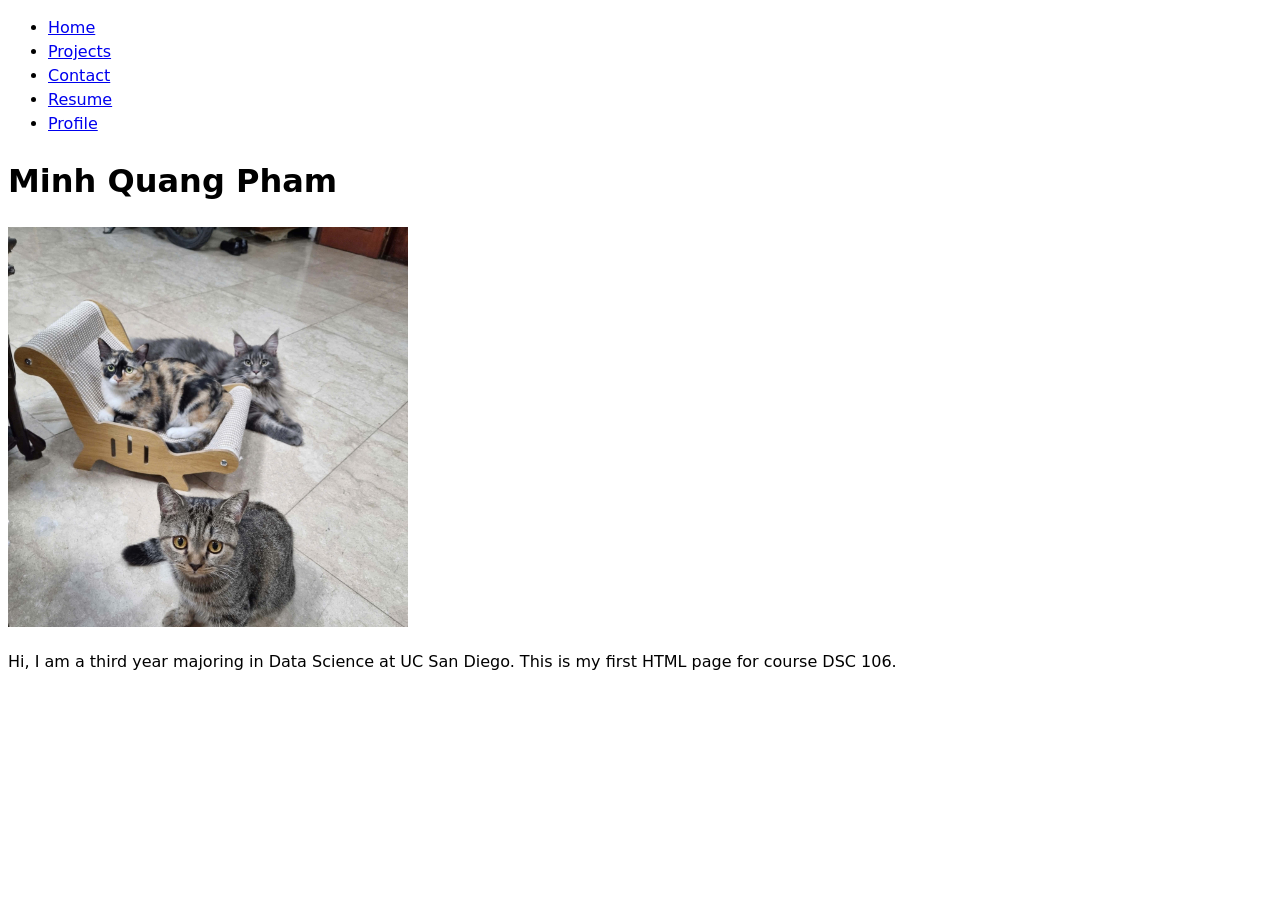
==== index.html @ 18d8a277 "Update index.html" ====
<!DOCTYPE html>
<html lang="en">
<head>
    <meta charset="UTF-8">
    <meta name="viewport" content="width=device-width, initial-scale=1.0">
    <title>Minh Quang Pham: Personal site and portfolio</title>
    <link href="style.css" rel="stylesheet"> 
</head>
<body>
    <nav>
        <ul>
            <li><a href="index.html">Home</a></li>
            <li><a href="projects/index.html">Projects</a></li>
            <li><a href="contact/index.html">Contact</a></li>
            <li><a href="resume/index.html">Resume</a></li>
            <li><a href="https://github.com/Minh24y5/" target="_blank">Profile</a></li>
        </ul>
    </nav>
    <h1>Minh Quang Pham</h1>
    <img src="images/cats.jpg" alt="A picture of my three cute cats" width="400" height="400" />
    <p>Hi, I am a third year majoring in Data Science at UC San Diego. This is my first HTML page for course DSC 106.</p>
</body>
</html>
---- style.css ----
body {
  /* Set line height to 1.5 times the font size
	   and use the OS’s UI font as the website font
	 */
  font: 100%/1.5 system-ui;
}
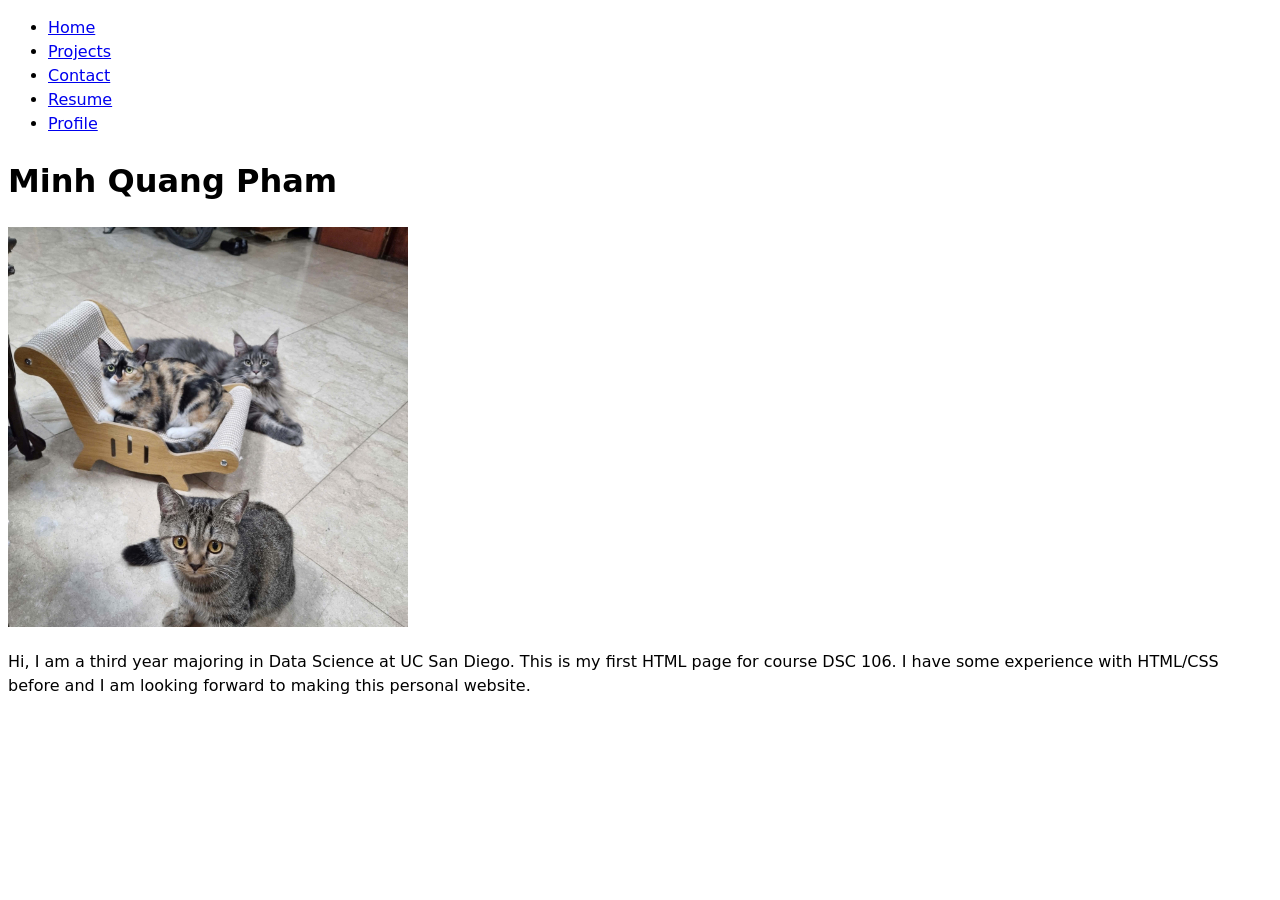
==== commit 53af441a: "Update index.html" ====
--- a/index.html
+++ b/index.html
@@ -18,6 +18,6 @@
     </nav>
     <h1>Minh Quang Pham</h1>
     <img src="images/cats.jpg" alt="A picture of my three cute cats" width="400" height="400" />
-    <p>Hi, I am a third year majoring in Data Science at UC San Diego. This is my first HTML page for course DSC 106.</p>
+    <p>Hi, I am a third year majoring in Data Science at UC San Diego. This is my first HTML page for course DSC 106. I have some experience with HTML/CSS before and I am looking forward to making this personal website. </p>
 </body>
 </html>
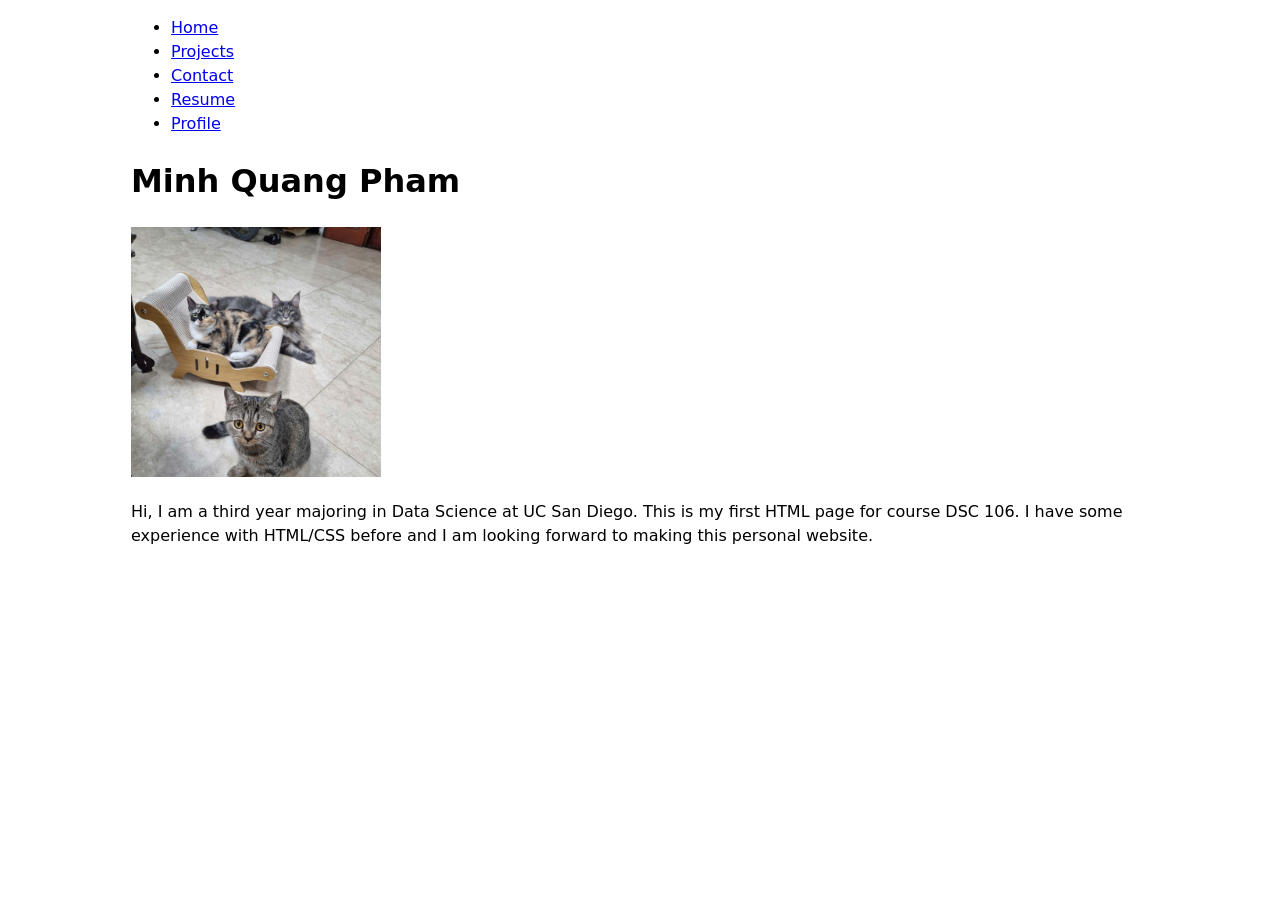
==== commit c70b0521: "Update index.html" ====
--- a/index.html
+++ b/index.html
@@ -17,7 +17,10 @@
         </ul>
     </nav>
     <h1>Minh Quang Pham</h1>
-    <img src="images/cats.jpg" alt="A picture of my three cute cats" width="400" height="400" />
-    <p>Hi, I am a third year majoring in Data Science at UC San Diego. This is my first HTML page for course DSC 106. I have some experience with HTML/CSS before and I am looking forward to making this personal website. </p>
+    <img src="images/cats.jpg" alt="A picture of my three cute cats" width="250" height="250" />
+    <p>Hi, I am a third year majoring in Data Science at UC San Diego.
+    This is my first HTML page for course DSC 106. 
+    I have some experience with HTML/CSS before and I am looking forward to making this personal website. 
+    </p>
 </body>
 </html>
--- a/style.css
+++ b/style.css
@@ -3,4 +3,7 @@
 	   and use the OS’s UI font as the website font
 	 */
   font: 100%/1.5 system-ui;
+  
+  max-width: 100ch;
+  margin-inline: max(1em, (100% - 100ch) / 2);
 }
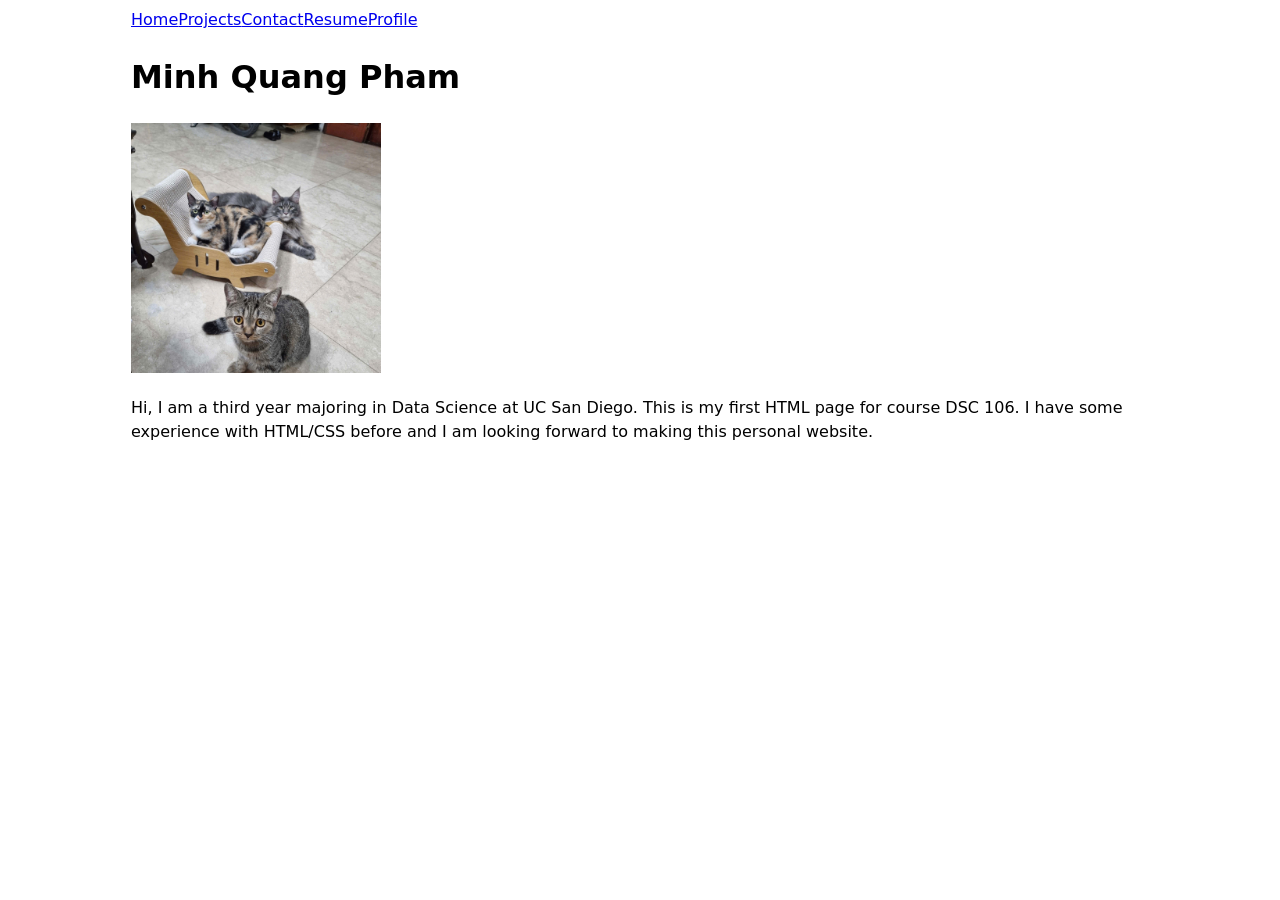
==== commit 94f64a45: "added class current" ====
--- a/index.html
+++ b/index.html
@@ -9,7 +9,7 @@
 <body>
     <nav>
         <ul>
-            <li><a href="index.html">Home</a></li>
+            <li><a href="index.html" class="current">Home</a></li>
             <li><a href="projects/index.html">Projects</a></li>
             <li><a href="contact/index.html">Contact</a></li>
             <li><a href="resume/index.html">Resume</a></li>
--- a/style.css
+++ b/style.css
@@ -3,7 +3,15 @@
 	   and use the OS’s UI font as the website font
 	 */
   font: 100%/1.5 system-ui;
-  
+
   max-width: 100ch;
   margin-inline: max(1em, (100% - 100ch) / 2);
+}
+
+nav ul, nav li {
+  display: contents;
+}
+
+nav {
+  display: flex;
 }
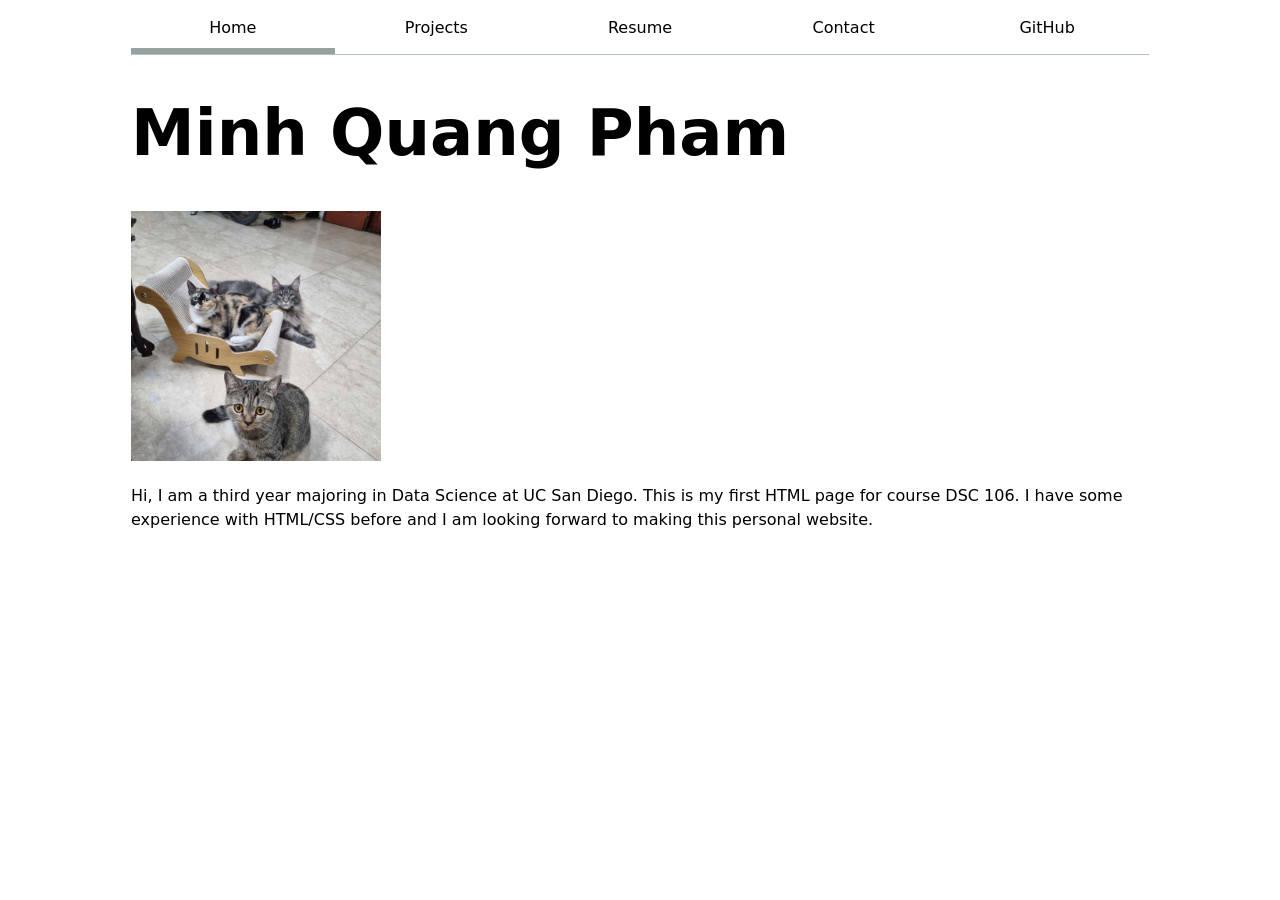
==== commit fb799dc4: "Updated navigation bar" ====
--- a/index.html
+++ b/index.html
@@ -11,9 +11,9 @@
         <ul>
             <li><a href="index.html" class="current">Home</a></li>
             <li><a href="projects/index.html">Projects</a></li>
+            <li><a href="resume/index.html">Resume</a></li>
             <li><a href="contact/index.html">Contact</a></li>
-            <li><a href="resume/index.html">Resume</a></li>
-            <li><a href="https://github.com/Minh24y5/" target="_blank">Profile</a></li>
+            <li><a href="https://github.com/Minh24y5/" target="_blank">GitHub</a></li>
         </ul>
     </nav>
     <h1>Minh Quang Pham</h1>
--- a/style.css
+++ b/style.css
@@ -1,3 +1,17 @@
+html {
+  --color-accent: oklch(70.479% 0.1163 194.877);
+  accent-color: var(--color-accent);
+}
+
+h1, h2, h3, h4, h5, h6 {
+  line-height: 1.1;         
+  text-wrap: balance;
+}
+
+h1 {
+  font-size: 4rem;
+}
+
 body {
   /* Set line height to 1.5 times the font size
 	   and use the OS’s UI font as the website font
@@ -8,10 +22,60 @@
   margin-inline: max(1em, (100% - 100ch) / 2);
 }
 
-nav ul, nav li {
-  display: contents;
+nav {
+  display: flex;
+  margin-bottom: 1.5rem;
+  border-bottom: 1px solid oklch(80% 3% 200);
+
+  ul, li {
+    display: contents;
+  }
+
+  a {
+    flex: 1;
+    text-decoration: none;
+    color: inherit;
+    text-align: center;
+    padding: 0.5em;
+
+    &.current {
+      border-bottom: 0.4em solid oklch(70% 3% 200);
+    }
+
+    &:hover {
+      border-bottom: 0.4em solid var(--color-accent);
+      background-color: oklch(from var(--color-accent) 95% 5% h)
+    }
+  }
 }
 
-nav {
-  display: flex;
-}+form {
+  display: grid;
+  grid-template-columns: auto 1fr;
+  gap: 1em;
+
+  label {
+    display: grid;
+    grid-template-columns: subgrid;
+    grid-column: 1 / -1;
+  }
+
+  button {
+    grid-column: 1 / -1;
+  }
+}
+
+.projects {
+  display: grid;
+  grid-template-columns: repeat(auto-fill, minmax(15em, 1fr));
+  gap: 1em;
+
+  article {
+    grid-template-rows: subgrid;
+    grid-row: span 3;
+
+    h2 {
+      margin: 0;
+    }
+  }
+}
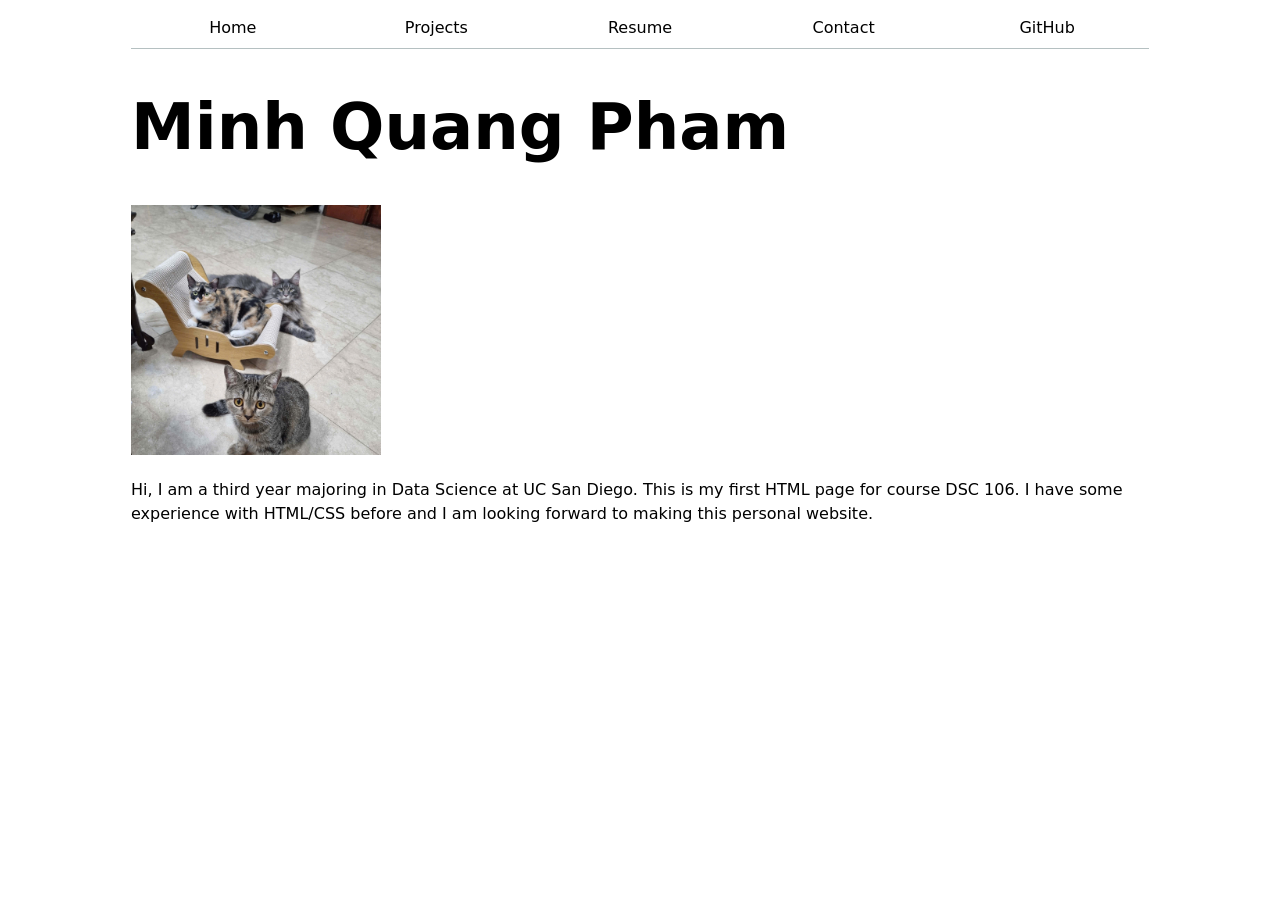
==== commit 9c0a77de: "updated JS" ====
--- a/index.html
+++ b/index.html
@@ -5,17 +5,9 @@
     <meta name="viewport" content="width=device-width, initial-scale=1.0">
     <title>Minh Quang Pham: Personal site and portfolio</title>
     <link href="style.css" rel="stylesheet"> 
+    <script src="global.js" type="module"></script>
 </head>
 <body>
-    <nav>
-        <ul>
-            <li><a href="index.html" class="current">Home</a></li>
-            <li><a href="projects/index.html">Projects</a></li>
-            <li><a href="resume/index.html">Resume</a></li>
-            <li><a href="contact/index.html">Contact</a></li>
-            <li><a href="https://github.com/Minh24y5/" target="_blank">GitHub</a></li>
-        </ul>
-    </nav>
     <h1>Minh Quang Pham</h1>
     <img src="images/cats.jpg" alt="A picture of my three cute cats" width="250" height="250" />
     <p>Hi, I am a third year majoring in Data Science at UC San Diego.
--- a/style.css
+++ b/style.css
@@ -1,5 +1,5 @@
 html {
-  --color-accent: oklch(70.479% 0.1163 194.877);
+  --color-accent: oklch(66.343% 0.11111 194.847);
   accent-color: var(--color-accent);
 }
 
@@ -79,3 +79,122 @@
     }
   }
 }
+
+#resume {
+  display: flex;
+  flex-direction: column;
+  gap: 2rem;
+
+  section h2 {
+    color: var(--color-accent);
+    border-bottom: 2px solid var(--color-accent);
+    padding-bottom: 0.25rem;
+    margin-bottom: 1rem;
+  }
+
+  article {
+    display: grid;
+    grid-template-columns: 1fr auto;
+    gap: 0.5rem 1rem;
+    margin-bottom: 1.5rem;
+
+    header {
+      grid-column: 1 / -1;
+      display: grid;
+      grid-template-columns: subgrid;
+      align-items: baseline;
+
+      h3 {
+        margin: 0;
+      }
+
+      time {
+        font-style: italic;
+        color: #666;
+      }
+    }
+  }
+
+  #skills ul {
+    list-style-type: none;
+    padding: 0;
+
+    li {
+      margin-bottom: 0.5rem;
+    }
+  }
+}
+
+#resume_head {
+  text-align: center;
+  margin-bottom: 2rem;
+
+  p {
+    font-size: 0.95rem;
+    color: #555;
+    margin-top: 0.5rem;
+
+    a {
+      color: var(--color-accent);
+      text-decoration: none;
+
+      &:hover {
+        text-decoration: underline;
+      }
+    }
+  }
+}
+
+#education article {
+  margin-bottom: 1.5rem;
+
+  header {
+    display: flex;
+    justify-content: space-between;
+    align-items: flex-start;
+    gap: 1rem;
+    margin-bottom: 0.5rem;
+
+    .title-info {
+      h3 {
+        margin: 0;
+      }
+
+      p {
+        margin: 0.25rem 0 0 0;
+        color: #444;
+      }
+    }
+
+    .meta-info {
+      display: flex;
+      flex-direction: column;
+      align-items: flex-end; 
+      text-align: right;
+
+      img {
+        max-height: 100px;
+        width: auto;
+        margin-bottom: 0.25rem;
+      }
+
+      p {
+        margin: 0;
+
+        time {
+          font-style: italic;
+          color: #666;
+        }
+      }
+    }
+  }
+
+  p {
+    margin: 0.25rem 0;
+  }
+
+  ul {
+    margin-top: 0.25rem;
+    padding-left: 1.25rem;
+  }
+}
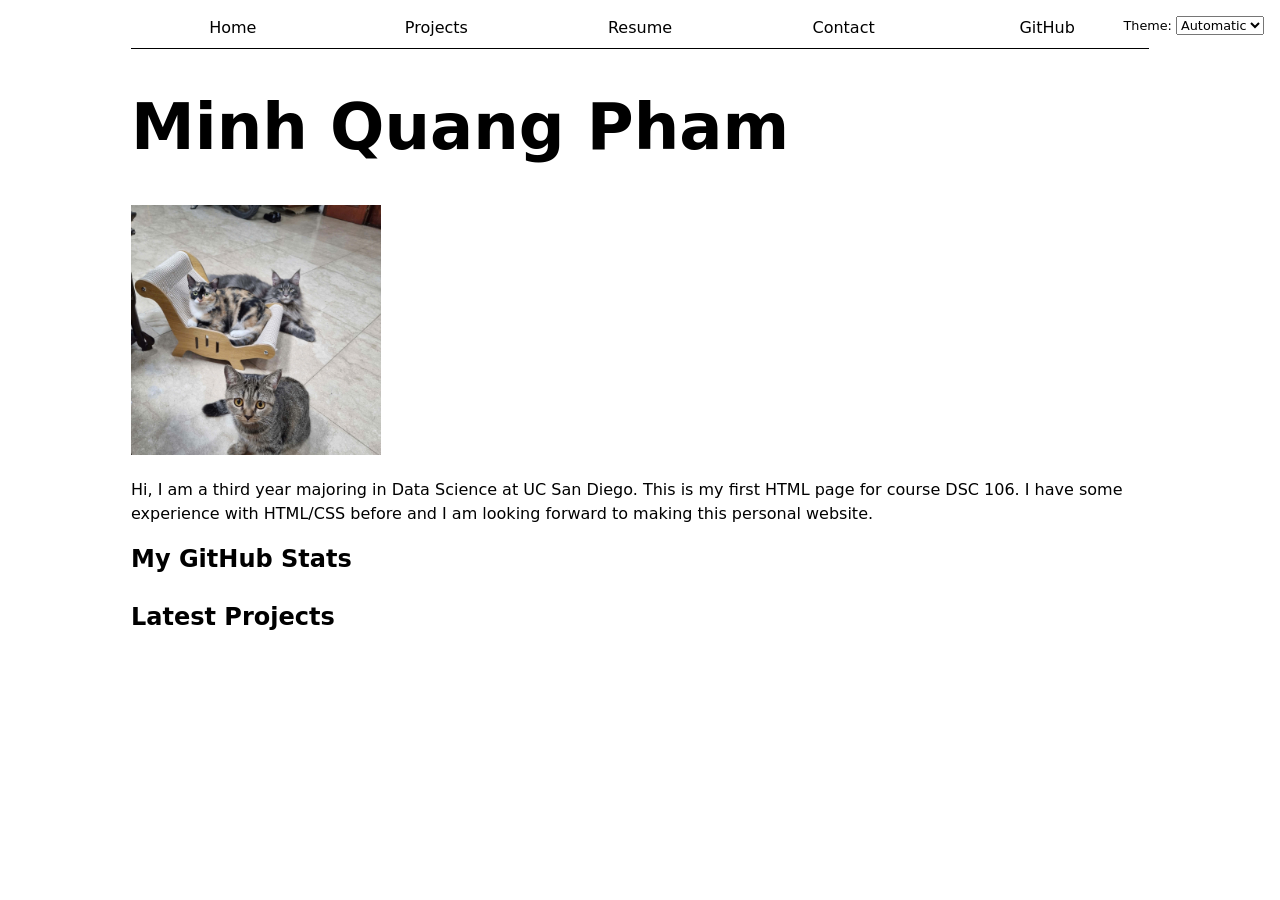
==== commit 67d6c279: "Updated homepage" ====
--- a/index.html
+++ b/index.html
@@ -6,6 +6,7 @@
     <title>Minh Quang Pham: Personal site and portfolio</title>
     <link href="style.css" rel="stylesheet"> 
     <script src="global.js" type="module"></script>
+    <script src="index.js" type="module" defer></script>
 </head>
 <body>
     <h1>Minh Quang Pham</h1>
@@ -14,5 +15,9 @@
     This is my first HTML page for course DSC 106. 
     I have some experience with HTML/CSS before and I am looking forward to making this personal website. 
     </p>
+    <h2>My GitHub Stats</h2>
+    <div id="profile-stats"></div>
+    <h2>Latest Projects</h2>
+    <div class="projects"></div>
 </body>
 </html>
--- a/style.css
+++ b/style.css
@@ -23,9 +23,11 @@
 }
 
 nav {
+  --border-color: oklch(50% 10% 200 / 40%);
+  
   display: flex;
   margin-bottom: 1.5rem;
-  border-bottom: 1px solid oklch(80% 3% 200);
+  border-bottom: 1px solid;
 
   ul, li {
     display: contents;
@@ -39,14 +41,18 @@
     padding: 0.5em;
 
     &.current {
-      border-bottom: 0.4em solid oklch(70% 3% 200);
+      border-bottom: 0.4em solid var(--border-color);
     }
 
     &:hover {
       border-bottom: 0.4em solid var(--color-accent);
-      background-color: oklch(from var(--color-accent) 95% 5% h)
-    }
-  }
+      background-color: color-mix(in oklch, var(--color-accent), canvas 85%);
+    }
+  }
+}
+
+input, textarea, button, select {
+  font: inherit;
 }
 
 form {
@@ -197,4 +203,43 @@
     margin-top: 0.25rem;
     padding-left: 1.25rem;
   }
+}
+
+.color-scheme {
+  position: absolute;
+  top: 1rem;
+  right: 1rem;
+  font-size: 80%;
+}
+
+#profile-stats {
+  margin-block: 2rem;
+
+  h2 {
+    margin: 0 0 1rem;
+    font-size: 1.5rem;
+    font-weight: 700;
+  }
+
+  dl {
+    display: grid;
+    grid-template-columns: repeat(4, 1fr);
+    gap: 0.25rem 1rem;
+    margin: 0;
+  }
+
+  dt {
+    grid-row: 1;
+    font-size: 0.8rem;
+    text-transform: uppercase;
+    color: #6b7280;
+  }
+
+  dd {
+    grid-row: 2;
+    margin: 0;
+    font-size: clamp(1.25rem, 4vw, 2.25rem);
+    font-weight: 300;
+    line-height: 1.1;
+  }
 }
